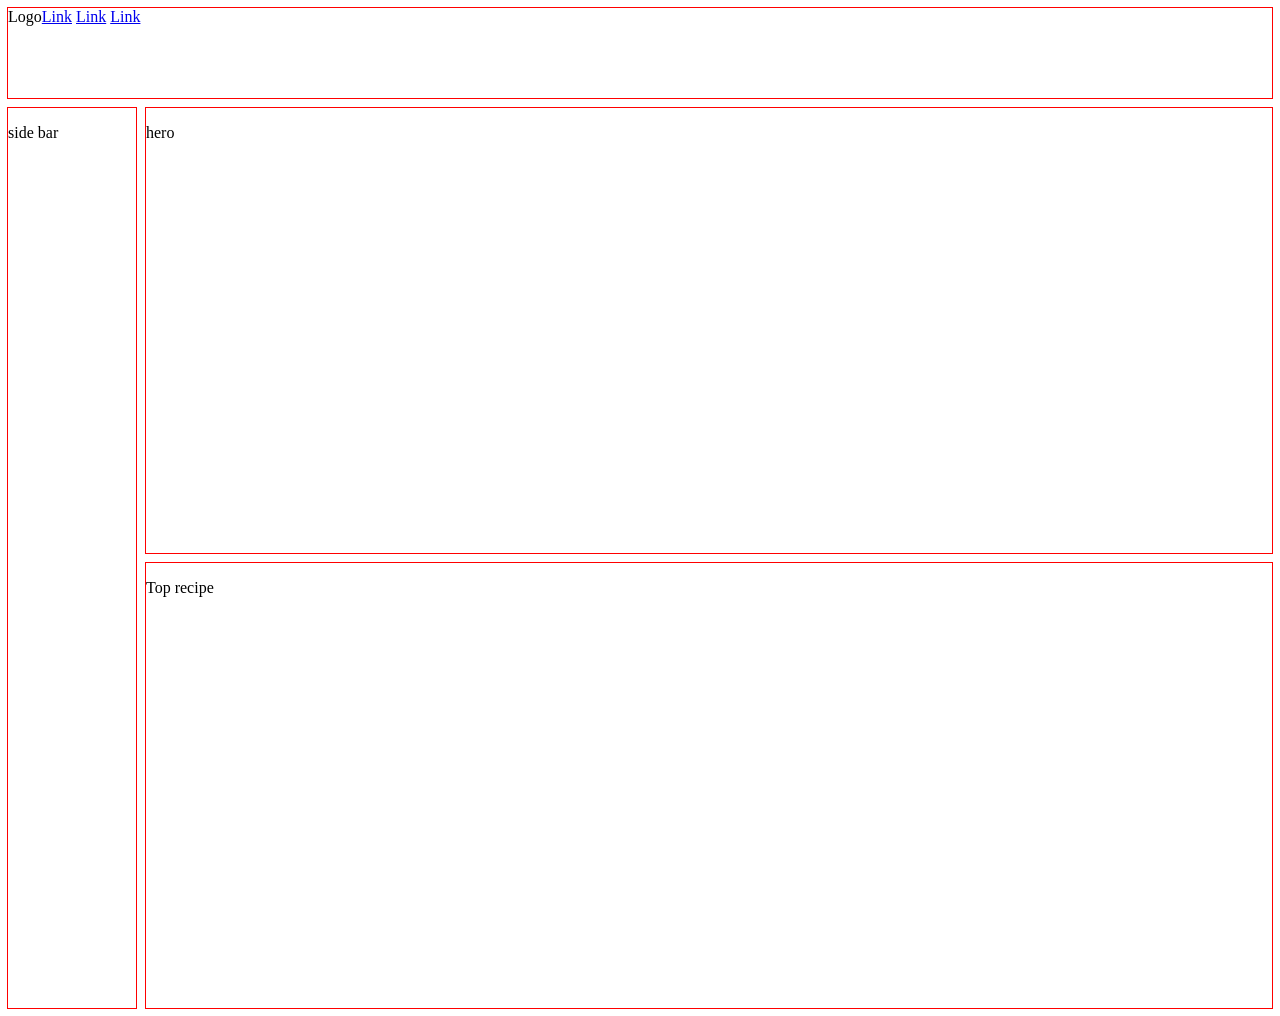
==== index.html @ 7e9f4fe7 "Add index.html, index.css" ====
<!DOCTYPE html>

<html lang="en">
    <head>
        <meta charset="UTF-8">
        <meta name="viewport" content="width=device-width, initial-scale=1.0">
        <title>Food Creations</title>
        <link rel="stylesheet" href="css/index.css">
    </head>

    <body>
        <header class="header">

            <div class="header-logo">Logo</div>
            
            <div class="header-links">
                <a href="#">Link</a>
                <a href="#">Link</a>
                <a href="#">Link</a>
            </div>

        </header>

        <section class="content">

            <aside class="side-bar">
                <p>side bar</p>
            </aside>

            <div class="container">
                <section class="hero">
                    <p>hero</p>
                </section>

                <div class="top-recipe">
                    <p>Top recipe</p>
                </div>
            </div>

        </section>

    </body>

</html>
---- css/index.css ----
* {
    box-sizing: border-box;
}

body {
    max-width: 100%;
    display: flex;
    flex-direction: column;
    gap: 10px;
}

.header {
    height: 10vh;
    display: flex;
    outline: 1px solid red;
}

.side-bar {
    outline: 1px solid red;
    width: 10vw;
    height: 100vh;
    margin-right: 10px;
}

.hero {
    flex: 1 1 auto;
    outline: 1px solid red;
}

.content {
    display: flex;
}

.container {
    display: flex;
    flex-direction: column;
    flex-wrap: wrap;
    flex: 1 1 auto;
    gap: 10px;
}

.top-recipe {
    flex: 1 1 auto;
    outline: 1px solid red;
}
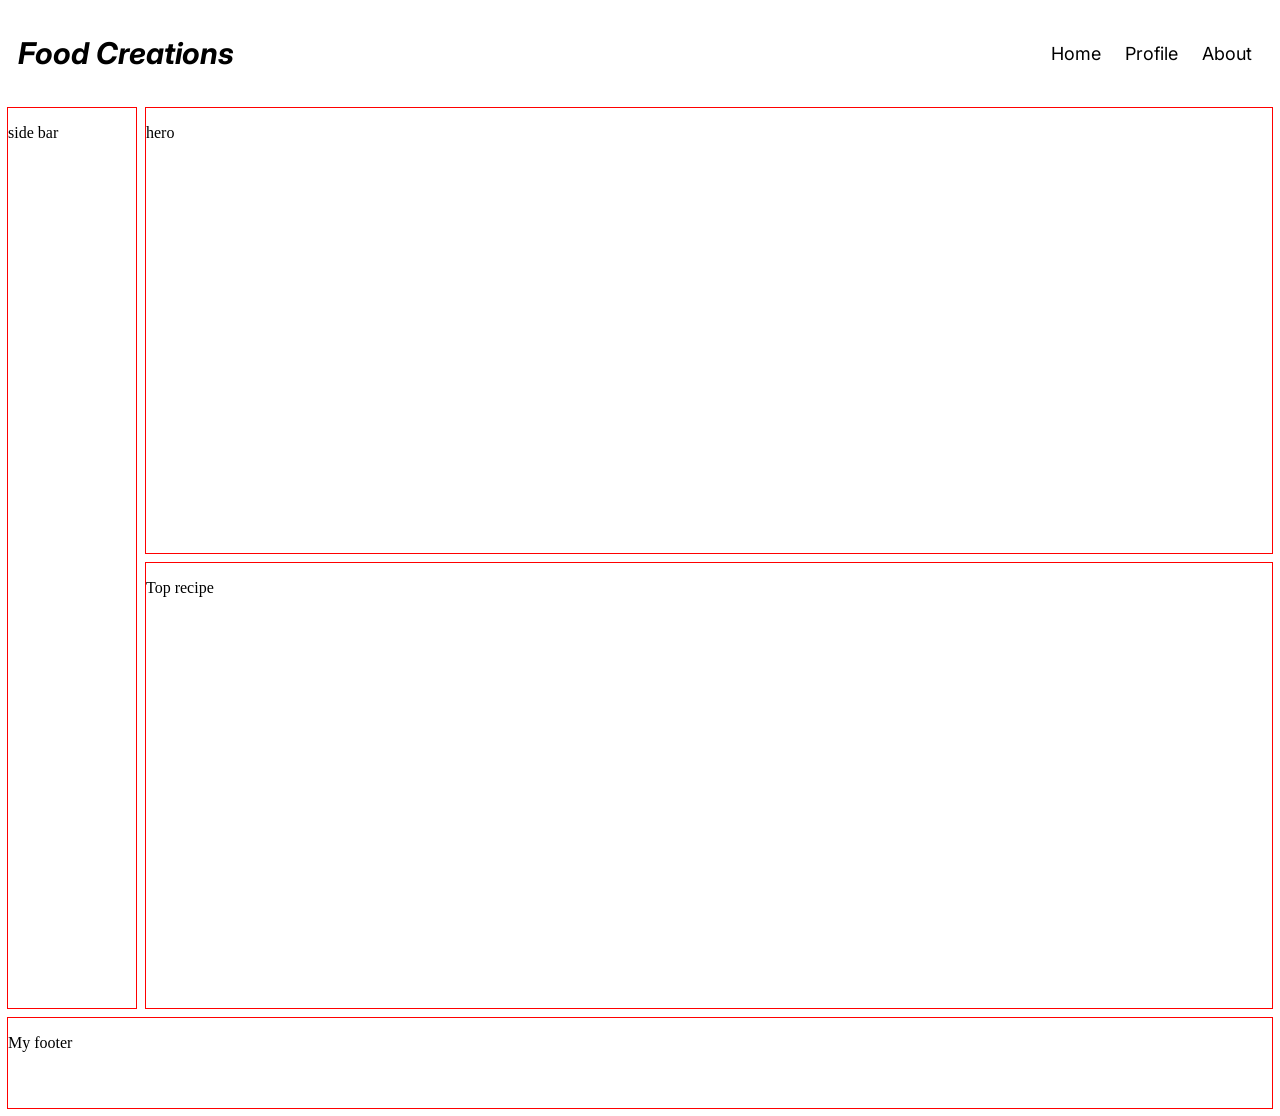
==== commit de3c4e05: "Change font in header logo and links" ====
--- a/index.html
+++ b/index.html
@@ -2,6 +2,10 @@
 
 <html lang="en">
     <head>
+        <link rel="preconnect" href="https://fonts.googleapis.com">
+        <link rel="preconnect" href="https://fonts.gstatic.com" crossorigin>
+        <link href="https://fonts.googleapis.com/css2?family=Inter:ital,opsz,wght@0,14..32,100..900;1,14..32,100..900&display=swap" rel="stylesheet">
+        <link href="https://fonts.googleapis.com/css2?family=Archivo+Black&family=Inter:ital,opsz,wght@0,14..32,100..900;1,14..32,100..900&family=Roboto:ital,wght@0,100..900;1,100..900&display=swap" rel="stylesheet">
         <meta charset="UTF-8">
         <meta name="viewport" content="width=device-width, initial-scale=1.0">
         <title>Food Creations</title>
@@ -11,12 +15,12 @@
     <body>
         <header class="header">
 
-            <div class="header-logo">Logo</div>
+            <div class="header-logo">Food Creations</div>
             
             <div class="header-links">
-                <a href="#">Link</a>
-                <a href="#">Link</a>
-                <a href="#">Link</a>
+                <a href="#">Home</a>
+                <a href="#">Profile</a>
+                <a href="#">About</a>
             </div>
 
         </header>
@@ -36,8 +40,11 @@
                     <p>Top recipe</p>
                 </div>
             </div>
+        </section>
 
-        </section>
+        <footer class="footer">
+            <p>My footer</p>
+        </footer>
 
     </body>
 
--- a/css/index.css
+++ b/css/index.css
@@ -1,24 +1,60 @@
+/*
+
+ATTRIBUTIONS
+
+Title: Inter
+Author: Rasmus Andersson
+Source: https://fonts.google.com/specimen/Inter
+Licence: https://scripts.sil.org/cms/scripts/page.php?site_id=nrsi&id=OFL
+
+Title: Archivo Black
+Author: Omnibus-Type
+Source: https://fonts.google.com/specimen/Archivo+Black?query=Archivo&preview.script=Latn
+Licence: https://scripts.sil.org/cms/scripts/page.php?site_id=nrsi&id=OFL
+
+*/
+
 * {
     box-sizing: border-box;
 }
 
 body {
     max-width: 100%;
+    min-height: 100dvh;
     display: flex;
     flex-direction: column;
     gap: 10px;
 }
 
 .header {
-    height: 10vh;
+    height: 10dvh;
     display: flex;
-    outline: 1px solid red;
+    padding: 10px;
+    align-items: center;
+    justify-content: space-between;
 }
+
+.header .header-logo {
+    font-family: "Archivo Black";
+    font-weight: 700;
+    font-style: italic;
+    font-size: 30px;
+    font-family: inter, sans-serif;
+}
+
+.header-links a{
+    font-family: Inter;
+    color: black;
+    font-size: 18px;
+    padding: 10px;
+    text-decoration: none;
+}
+
 
 .side-bar {
     outline: 1px solid red;
     width: 10vw;
-    height: 100vh;
+    height: 100dvh;
     margin-right: 10px;
 }
 
@@ -32,6 +68,7 @@
 }
 
 .container {
+    min-height: 100dvh;
     display: flex;
     flex-direction: column;
     flex-wrap: wrap;
@@ -42,4 +79,9 @@
 .top-recipe {
     flex: 1 1 auto;
     outline: 1px solid red;
+}
+
+.footer {
+    height: 10dvh;
+    outline: 1px solid red;
 }
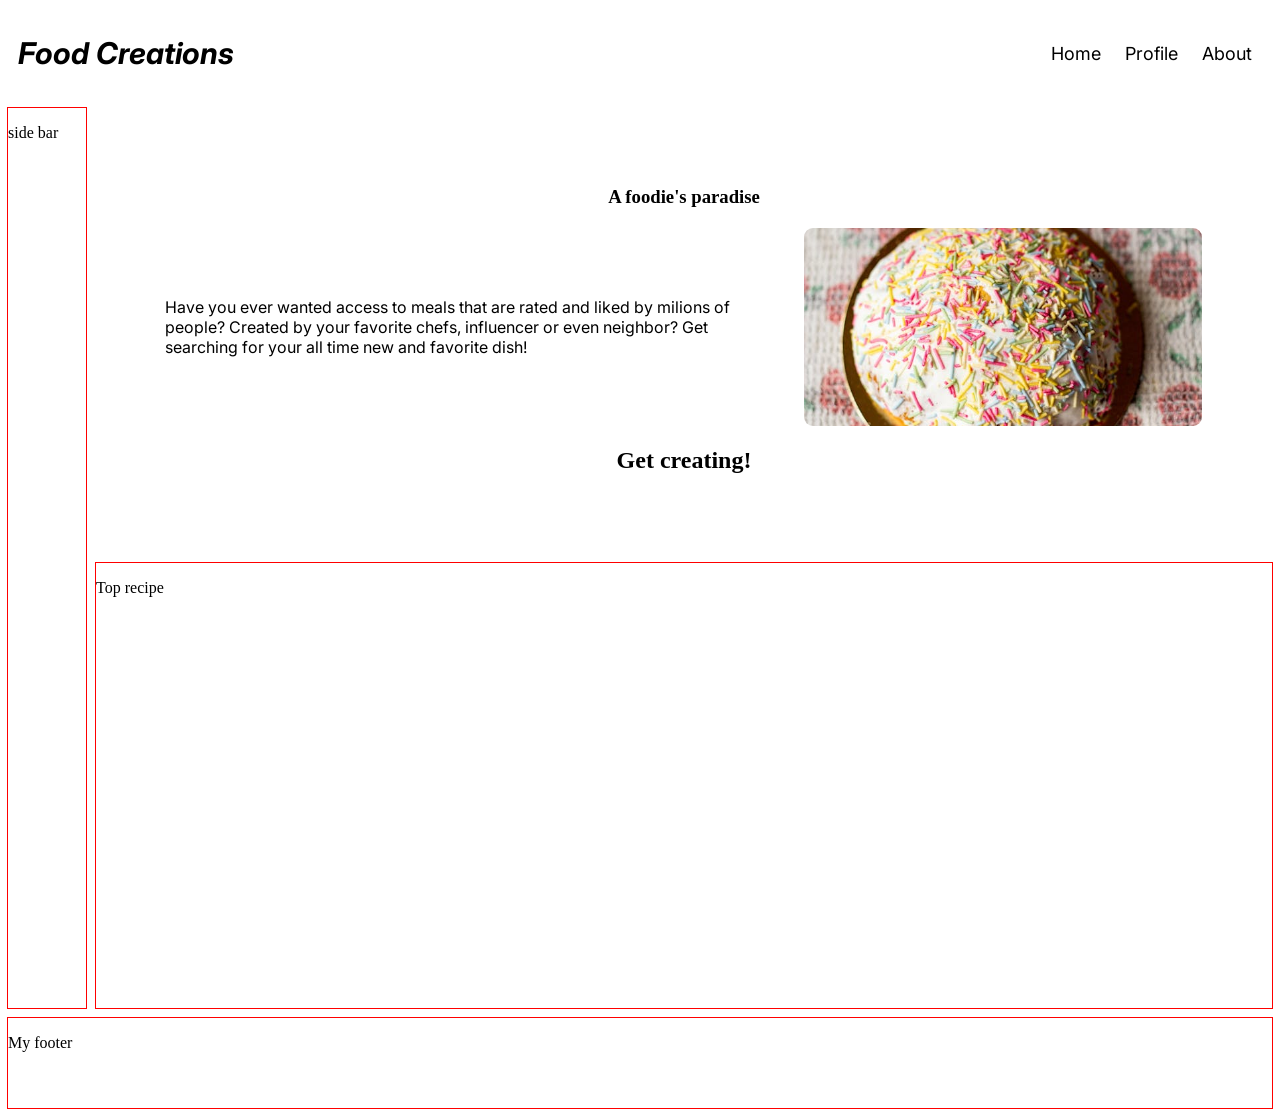
==== commit 2cf0f5f9: "Change header, hero and add image. Logo has its own font, as well as links in header. The hero secti" ====
--- a/index.html
+++ b/index.html
@@ -33,12 +33,17 @@
 
             <div class="container">
                 <section class="hero">
-                    <p>hero</p>
+                    <h1>A foodie's paradise</h1>
+                    <div class="hero-middle">
+                        <p class="hero-paragraph">Have you ever wanted access to meals that are rated and liked by milions of people? Created by your favorite chefs, influencer or even neighbor? Get searching for your all time new and favorite dish!</p>
+                        <img class="img" src="assets/images/hero-image.jpg">
+                    </div>
+                    <h2 class="get-creating">Get creating!</h2>
                 </section>
 
-                <div class="top-recipe">
+                <section class="top-recipe">
                     <p>Top recipe</p>
-                </div>
+                </section>
             </div>
         </section>
 
--- a/css/index.css
+++ b/css/index.css
@@ -35,7 +35,7 @@
 }
 
 .header .header-logo {
-    font-family: "Archivo Black";
+    font-family: "Archivo Black", sans-serif;
     font-weight: 700;
     font-style: italic;
     font-size: 30px;
@@ -43,7 +43,7 @@
 }
 
 .header-links a{
-    font-family: Inter;
+    font-family: Inter, sans-serif;
     color: black;
     font-size: 18px;
     padding: 10px;
@@ -59,9 +59,35 @@
 }
 
 .hero {
-    flex: 1 1 auto;
-    outline: 1px solid red;
+    display: flex;
+    flex-direction: column;
+    flex: 1;
+    justify-content: center;
+    align-items: center;
 }
+
+.img {
+    height: 200px;
+    width: 400px;
+    object-fit: cover;
+    border: 1px solid transparent;
+    border-radius: 10px;
+}
+
+.hero-middle {
+    display: flex;
+    gap: 50px;
+    font-family: Inter, sans-serif;
+    align-items: center;
+    justify-content: center;
+
+}
+
+.hero-paragraph {
+    width: 50%;
+}
+
+
 
 .content {
     display: flex;
@@ -71,13 +97,11 @@
     min-height: 100dvh;
     display: flex;
     flex-direction: column;
-    flex-wrap: wrap;
-    flex: 1 1 auto;
     gap: 10px;
 }
 
 .top-recipe {
-    flex: 1 1 auto;
+    flex: 1;
     outline: 1px solid red;
 }
 
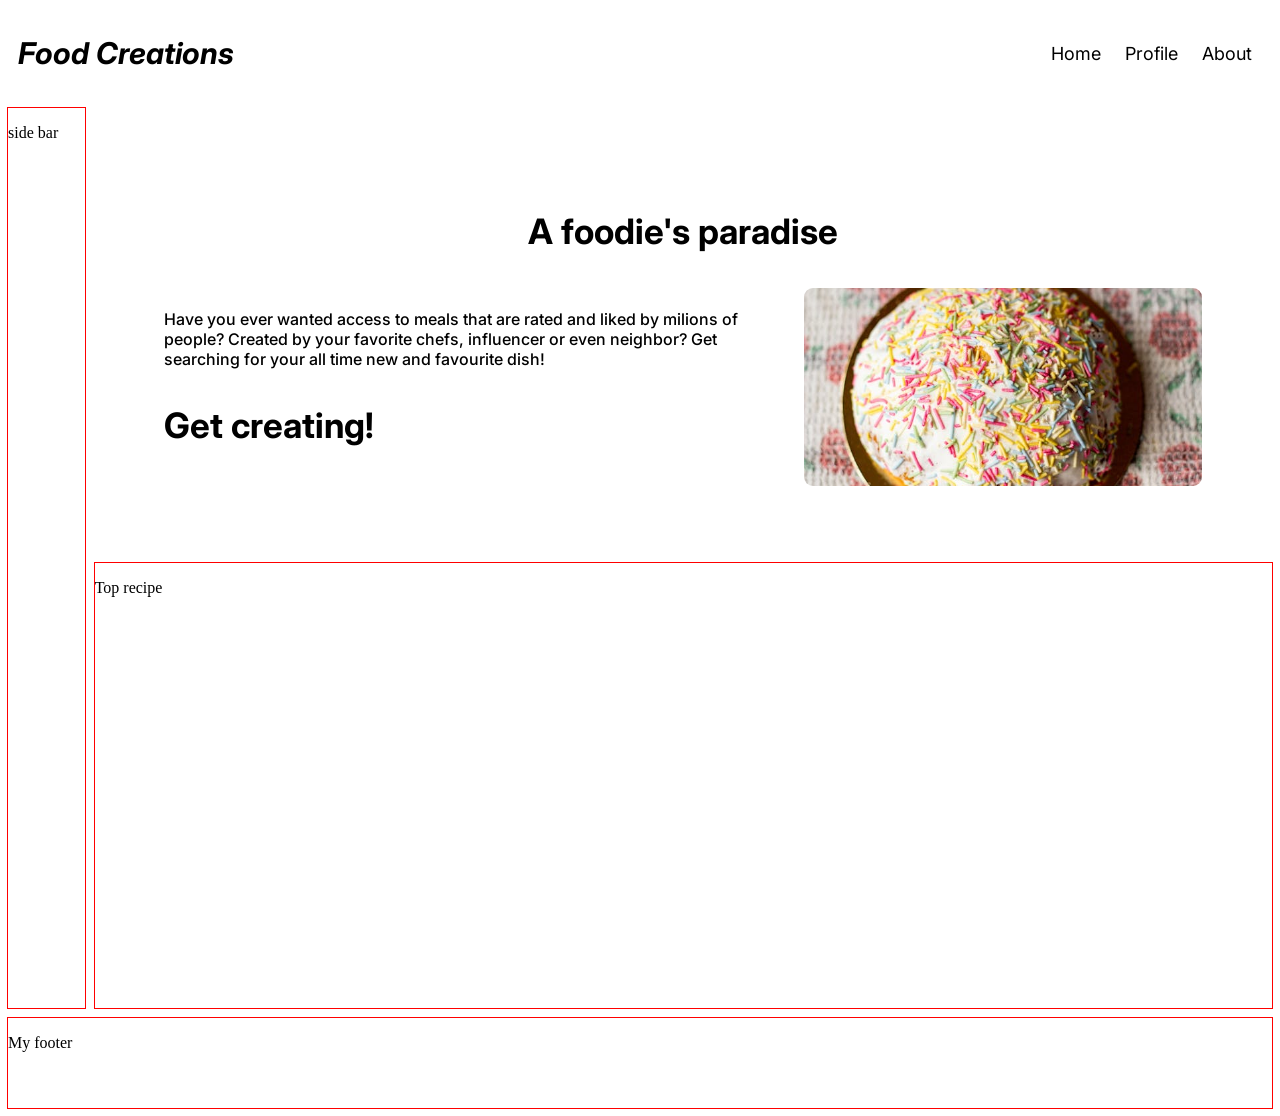
==== commit b84ec5fc: "Finalize hero section" ====
--- a/index.html
+++ b/index.html
@@ -35,10 +35,12 @@
                 <section class="hero">
                     <h1>A foodie's paradise</h1>
                     <div class="hero-middle">
-                        <p class="hero-paragraph">Have you ever wanted access to meals that are rated and liked by milions of people? Created by your favorite chefs, influencer or even neighbor? Get searching for your all time new and favorite dish!</p>
+                        <div class="hero-group">
+                            <p class="hero-paragraph">Have you ever wanted access to meals that are rated and liked by milions of people? Created by your favorite chefs, influencer or even neighbor? Get searching for your all time new and favourite dish!</p>
+                            <h1 class="get-creating">Get creating!</h1>
+                        </div>
                         <img class="img" src="assets/images/hero-image.jpg">
                     </div>
-                    <h2 class="get-creating">Get creating!</h2>
                 </section>
 
                 <section class="top-recipe">
--- a/css/index.css
+++ b/css/index.css
@@ -66,6 +66,11 @@
     align-items: center;
 }
 
+.hero h1 {
+    font-size: 35px;
+    font-family: Inter, sans-serif;
+}
+
 .img {
     height: 200px;
     width: 400px;
@@ -84,10 +89,12 @@
 }
 
 .hero-paragraph {
+    font-weight: 500;
+}
+
+.hero-group {
     width: 50%;
 }
-
-
 
 .content {
     display: flex;
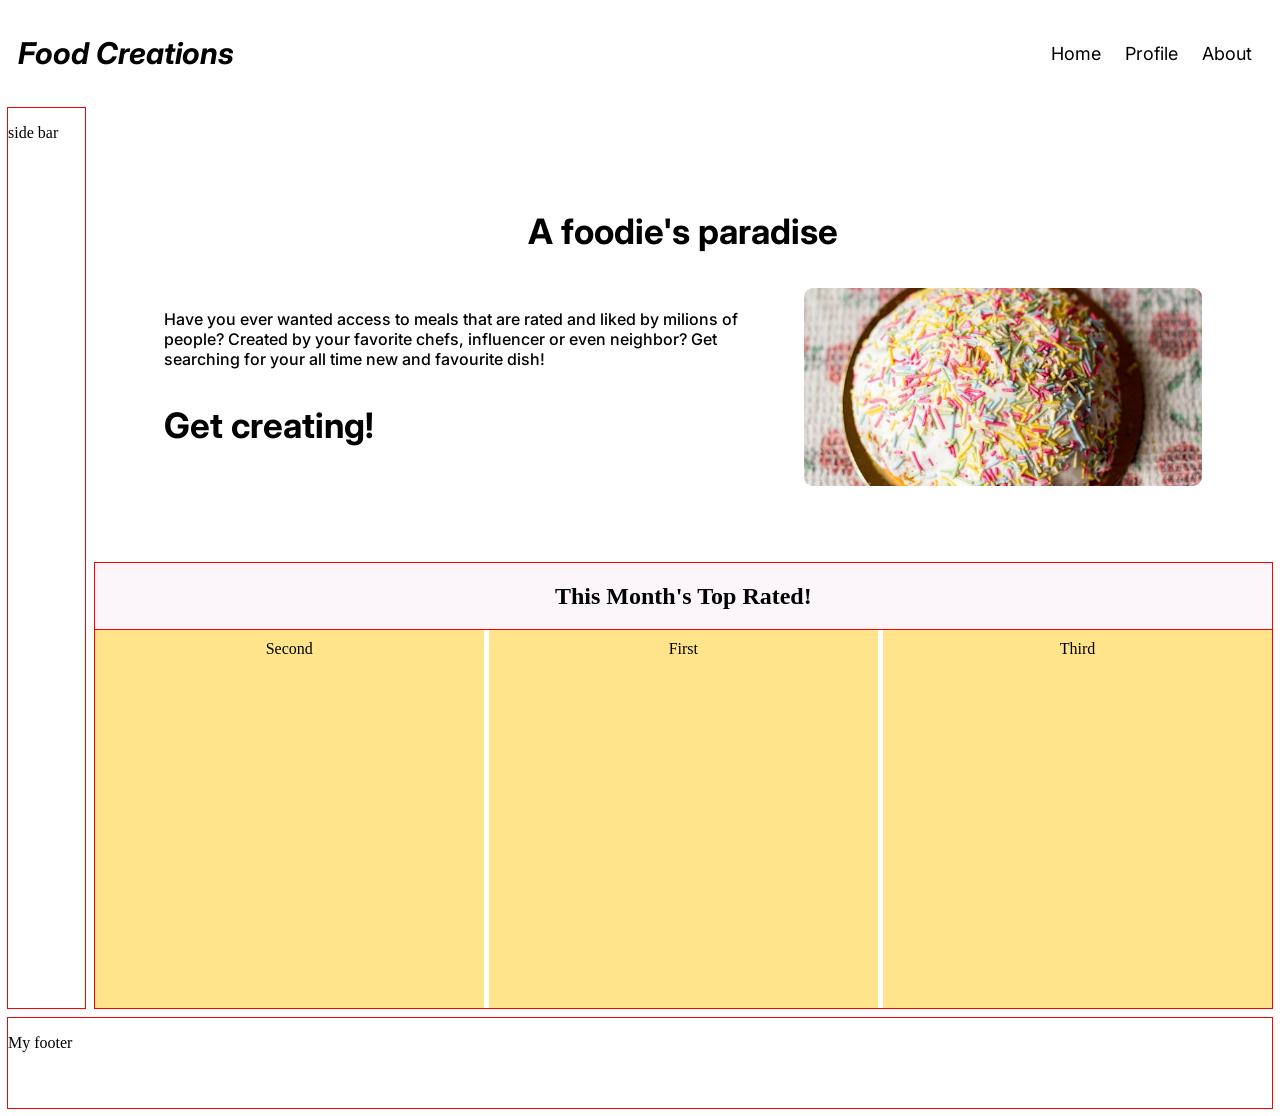
==== commit 31b2ea57: "Add layout in winners section" ====
--- a/index.html
+++ b/index.html
@@ -44,7 +44,12 @@
                 </section>
 
                 <section class="top-recipe">
-                    <p>Top recipe</p>
+                    <div class="winners-text"> <h2>This Month's Top Rated!</h2> </div>
+                    <section class="first-second-third">
+                        <section class="Second">Second</section>
+                        <section class="First">First</section>
+                        <section class="Third">Third</section>
+                    </section>
                 </section>
             </div>
         </section>
--- a/css/index.css
+++ b/css/index.css
@@ -108,8 +108,30 @@
 }
 
 .top-recipe {
+    display: flex;
+    flex-direction: column;
     flex: 1;
     outline: 1px solid red;
+}
+
+.top-recipe .first-second-third {
+    display: flex;
+    flex: 1;
+    gap: 5px;
+    outline: 1px solid red;
+}
+
+.winners-text {
+    text-align: center;
+    background-color: #fcf5f9;
+}
+
+.First, .Second, .Third {
+    display: flex;
+    flex: 1;
+    background-color: #ffe48c;
+    justify-content: center;
+    padding: 10px;
 }
 
 .footer {
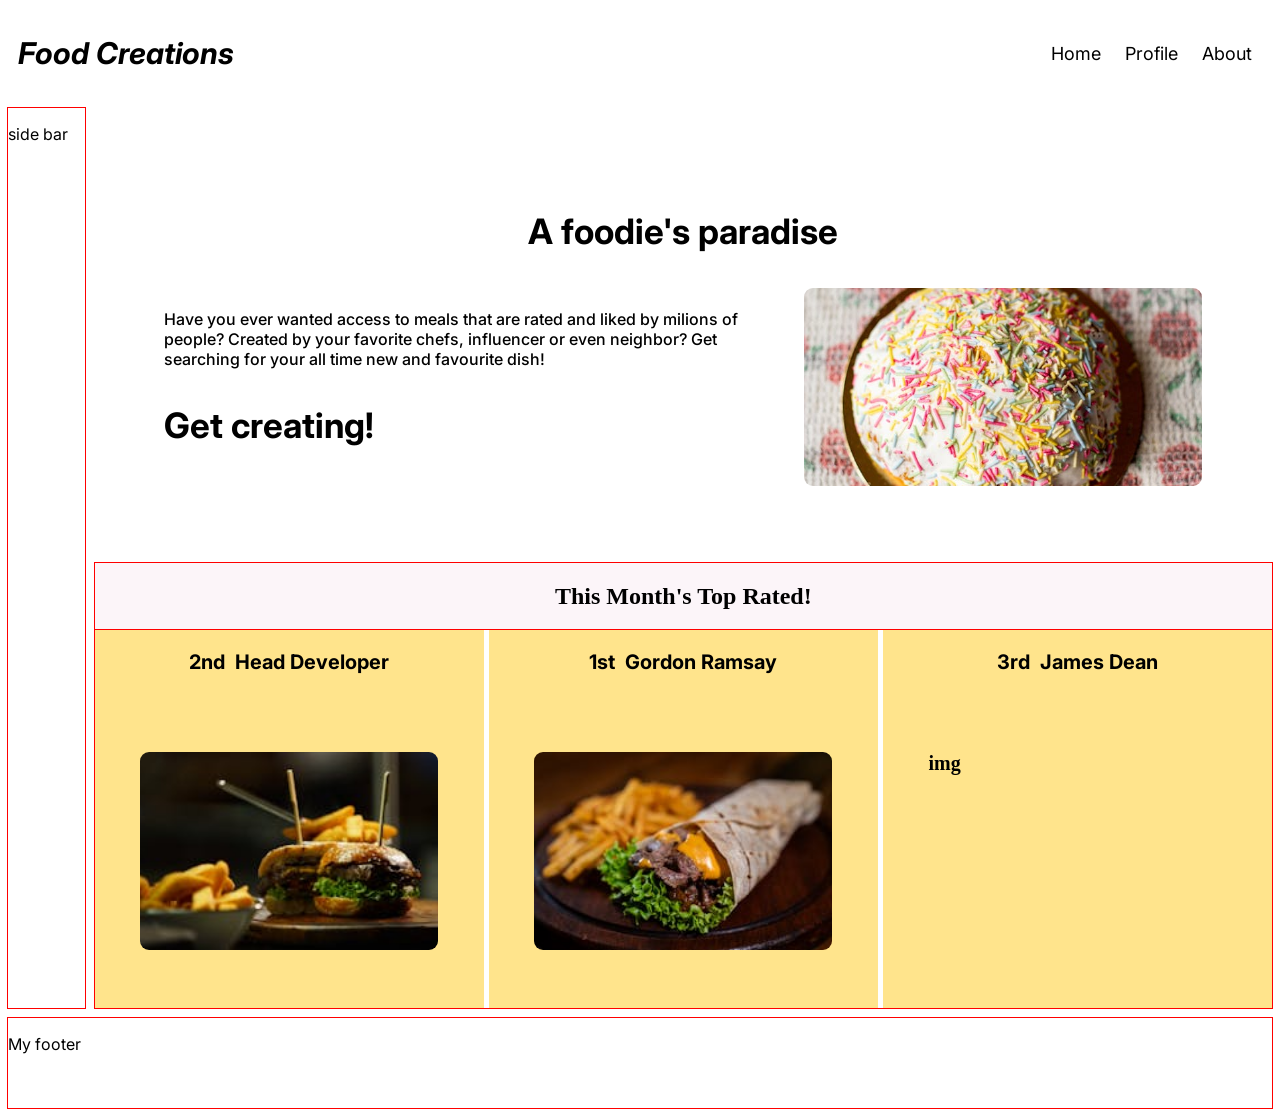
==== commit 167c7f5e: "Add styling to podium section" ====
--- a/index.html
+++ b/index.html
@@ -46,9 +46,21 @@
                 <section class="top-recipe">
                     <div class="winners-text"> <h2>This Month's Top Rated!</h2> </div>
                     <section class="first-second-third">
-                        <section class="Second">Second</section>
-                        <section class="First">First</section>
-                        <section class="Third">Third</section>
+                        <section class="Second">
+                            <p class="podium-text">2nd</p>
+                            <p class="podium-second">Head Developer</p>
+                            <img src="assets/images/podium-images/burger.jpg" class="podium-image"></img>
+                        </section>
+                        <section class="First">
+                            <p class="podium-text">1st</p>
+                            <p class="podium-first">Gordon Ramsay</p>
+                            <img src="assets/images/podium-images/wrap.jpg" class="podium-image"></img>
+                        </section>
+                        <section class="Third">
+                            <p class="podium-text">3rd</p>
+                            <p class="podium-third">James Dean</p>
+                            <div class="podium-image">img</div>
+                        </section>
                     </section>
                 </section>
             </div>
--- a/css/index.css
+++ b/css/index.css
@@ -16,6 +16,10 @@
 
 * {
     box-sizing: border-box;
+}
+
+p {
+    font-family: Inter, sans-serif;
 }
 
 body {
@@ -129,9 +133,24 @@
 .First, .Second, .Third {
     display: flex;
     flex: 1;
+    flex-wrap: wrap;
+    font-weight: 700;
+    font-size: 20px;
     background-color: #ffe48c;
     justify-content: center;
-    padding: 10px;
+}
+
+.podium-image {
+    object-fit: cover;
+    border: 1px solid transparent;
+    border-radius: 10px;    
+    margin: 10px;
+    height: 200px;
+    width: 300px;
+}
+
+.podium-text {
+    margin-right: 10px;
 }
 
 .footer {
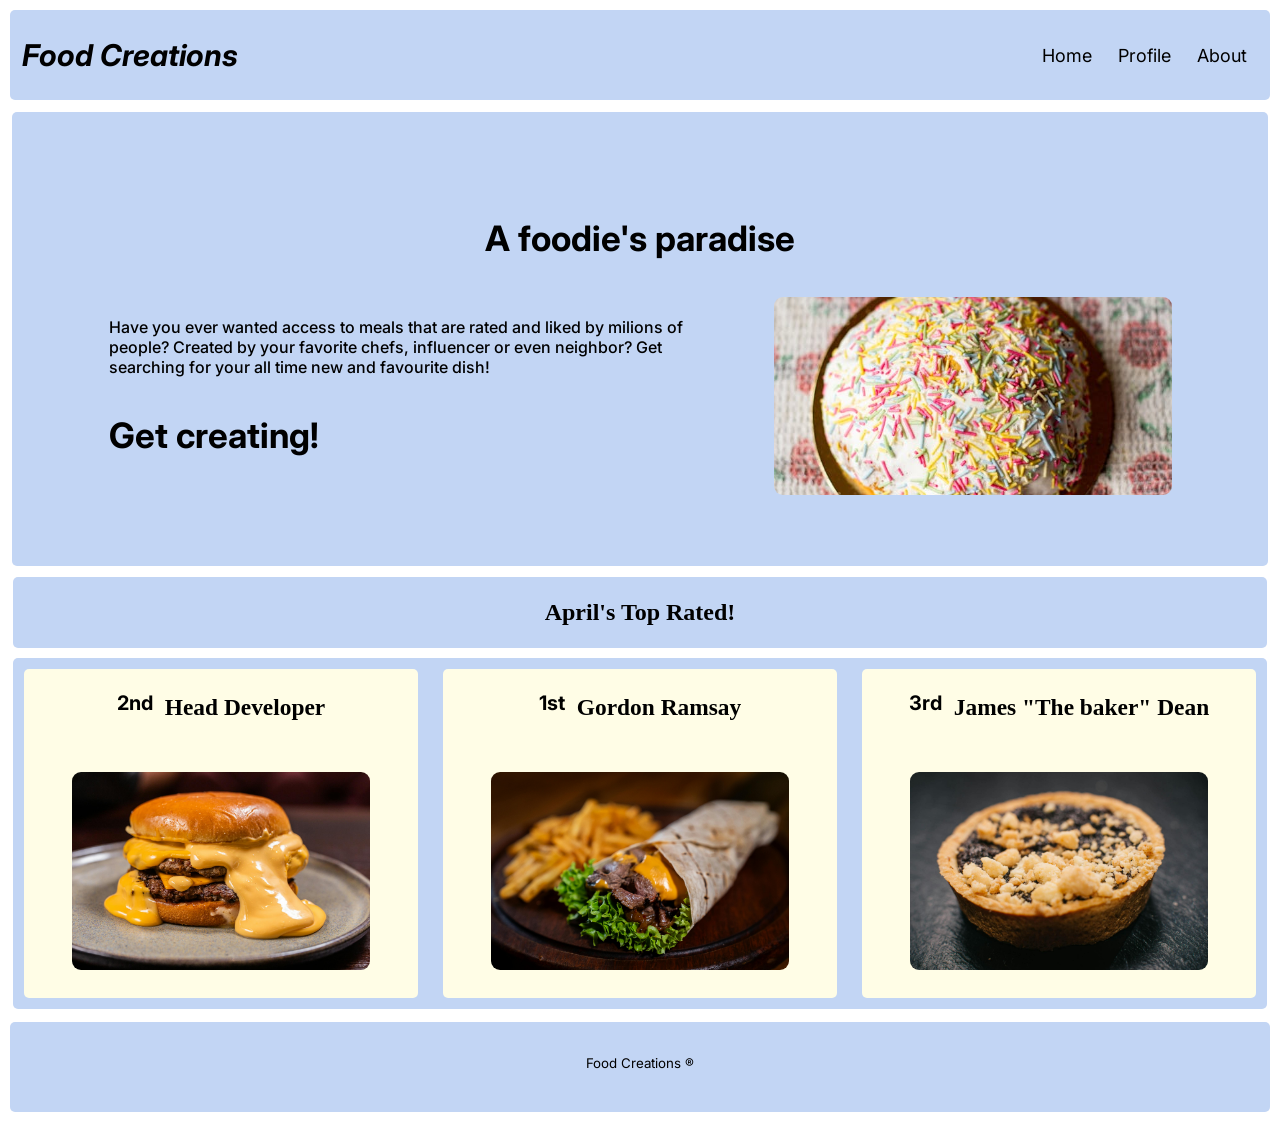
==== commit 0decb1e3: "Add final layout to index.html" ====
--- a/index.html
+++ b/index.html
@@ -27,10 +27,6 @@
 
         <section class="content">
 
-            <aside class="side-bar">
-                <p>side bar</p>
-            </aside>
-
             <div class="container">
                 <section class="hero">
                     <h1>A foodie's paradise</h1>
@@ -44,22 +40,22 @@
                 </section>
 
                 <section class="top-recipe">
-                    <div class="winners-text"> <h2>This Month's Top Rated!</h2> </div>
+                    <div class="winners-text"> <h2>April's Top Rated!</h2> </div>
                     <section class="first-second-third">
                         <section class="Second">
                             <p class="podium-text">2nd</p>
-                            <p class="podium-second">Head Developer</p>
+                            <h3 class="podium-second">Head Developer</h3>
                             <img src="assets/images/podium-images/burger.jpg" class="podium-image"></img>
                         </section>
                         <section class="First">
                             <p class="podium-text">1st</p>
-                            <p class="podium-first">Gordon Ramsay</p>
+                            <h3 class="podium-first">Gordon Ramsay</h3>
                             <img src="assets/images/podium-images/wrap.jpg" class="podium-image"></img>
                         </section>
                         <section class="Third">
                             <p class="podium-text">3rd</p>
-                            <p class="podium-third">James Dean</p>
-                            <div class="podium-image">img</div>
+                            <h3 class="podium-third">James "The baker" Dean</h3>
+                            <img src="assets/images/podium-images/tart.jpg" class="podium-image"></img>
                         </section>
                     </section>
                 </section>
@@ -67,7 +63,7 @@
         </section>
 
         <footer class="footer">
-            <p>My footer</p>
+            <p><sup> Food Creations &reg; </sup></p>
         </footer>
 
     </body>
--- a/css/index.css
+++ b/css/index.css
@@ -16,6 +16,8 @@
 
 * {
     box-sizing: border-box;
+    border: 1px solid transparent;
+    border-radius: 5px;
 }
 
 p {
@@ -36,6 +38,7 @@
     padding: 10px;
     align-items: center;
     justify-content: space-between;
+    background-color: #c2d5f4;
 }
 
 .header .header-logo {
@@ -60,6 +63,7 @@
     width: 10vw;
     height: 100dvh;
     margin-right: 10px;
+    background-color: #c2d5f4;
 }
 
 .hero {
@@ -68,6 +72,8 @@
     flex: 1;
     justify-content: center;
     align-items: center;
+    background-color: #c2d5f4;
+    padding: 10px;
 }
 
 .hero h1 {
@@ -115,19 +121,19 @@
     display: flex;
     flex-direction: column;
     flex: 1;
-    outline: 1px solid red;
 }
 
 .top-recipe .first-second-third {
     display: flex;
     flex: 1;
     gap: 5px;
-    outline: 1px solid red;
+    background-color: #c2d5f4;
 }
 
 .winners-text {
     text-align: center;
-    background-color: #fcf5f9;
+    background-color: #c2d5f4;
+    margin-bottom: 10px;
 }
 
 .First, .Second, .Third {
@@ -136,8 +142,9 @@
     flex-wrap: wrap;
     font-weight: 700;
     font-size: 20px;
-    background-color: #ffe48c;
+    background-color: #fffde6;
     justify-content: center;
+    margin: 10px;
 }
 
 .podium-image {
@@ -154,6 +161,9 @@
 }
 
 .footer {
+    display: flex;
+    justify-content: center;
+    align-items: center;
     height: 10dvh;
-    outline: 1px solid red;
+    background-color: #c2d5f4;
 }
